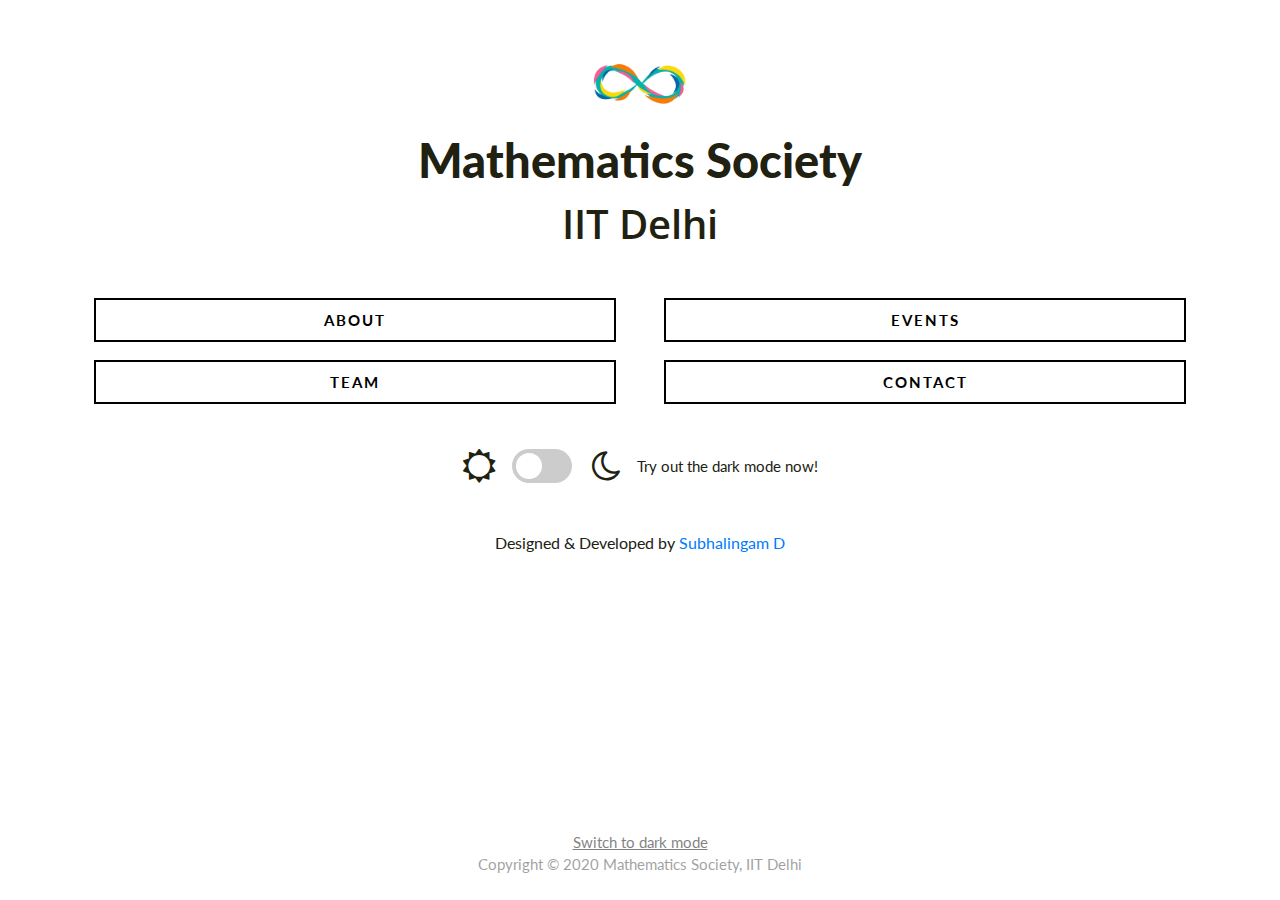
==== index.html @ 70162c8c "Add files via upload" ====
<!DOCTYPE html>
<html lang="en">
<head>
  <meta charset="UTF-8" />
  <title>Mathematics Society, IIT Delhi</title>
   
  <meta name="viewport" content="width=device-width, initial-scale=1" />
    
  <link href="https://fonts.googleapis.com/css2?family=Lato:wght@400;700;900&family=Open+Sans:wght@400;600;700&display=swap" rel="stylesheet">


  <link rel="stylesheet" href="https://cdnjs.cloudflare.com/ajax/libs/font-awesome/4.7.0/css/font-awesome.min.css">

  <link rel='stylesheet' href='https://cdnjs.cloudflare.com/ajax/libs/twitter-bootstrap/4.1.3/css/bootstrap.min.css'>


  <link rel="stylesheet" href="./style.css" />    

</head>

    
<body onhashchange="hash_checker()"> 
  
  <header></header>
  <main></main>
  
  <footer>
      <div><a id="mode-toggler" style="text-decoration: underline;cursor:pointer;">Switch to dark mode</a></div>
      <div class="copy">Copyright &copy; 2020 Mathematics Society, IIT Delhi</div>
  </footer>

  <script src='https://cdnjs.cloudflare.com/ajax/libs/jquery/3.3.1/jquery.min.js'></script>

  <script src='https://stackpath.bootstrapcdn.com/bootstrap/4.1.3/js/bootstrap.min.js'></script>


  <script src='./script.js'></script>

</body>
</html>
---- style.css ----
*{
	box-sizing: border-box;
}
body{
    font-family: 'Lato', sans-serif;
	font-weight: 400;
	font-size: 15px;
	line-height: 22px;
	color: #212112;
	background-color: #fff;
	overflow-x: hidden;
    transition: all 200ms linear;
}

::selection {
	color: #fafafa;
	background-color: #888;
}
::-moz-selection {
	color: #fafafa;
	background-color: #888;
}
.dark ::-moz-selection {
	color: #121212;
	background-color: #ccc;
}
.dark ::selection {
	color: #121212;
	background-color: #ccc;
}


/* #Navigation
================================================== */

.start-header {
	opacity: 1;
	transform: translateY(0);
	padding: 20px 0;
	box-shadow: 0 10px 30px 0 rgba(138, 155, 165, 0.15);
	transition : all 0.3s ease-out;
}
.start-header.scroll-on {
	box-shadow: 0 5px 10px 0 rgba(138, 155, 165, 0.15);
	padding: 10px 0;
	transition : all 0.3s ease-out;
}
.start-header.scroll-on .navbar-brand img{
	height: 24px;
	transition : all 0.3s ease-out;
}
.navigation-wrap{
	position: fixed;
	width: 100%;
	top: 0;
	left: 0;
	z-index: 1000;
	transition : all 0.3s ease-out;
}
.navbar{
	padding: 0;
}
.navbar-brand img{
	height: 28px;
	width: auto;
	display: block;
  	/*filter: brightness(90%);*/
	transition : all 0.3s ease-out;
}
.navbar-toggler {
	float: right;
	border: none;
	padding-right: 0;
}
.navbar-toggler:active,
.navbar-toggler:focus {
	outline: none;
}
.navbar-light .navbar-toggler-icon {
	width: 24px;
	height: 17px;
	background-image: none;
	position: relative;
	border-bottom: 1px solid #000;
    transition: all 300ms linear;
}
.navbar-light .navbar-toggler-icon:after, 
.navbar-light .navbar-toggler-icon:before{
	width: 24px;
	position: absolute;
	height: 1px;
	background-color: #000;
	top: 0;
	left: 0;
	content: '';
	z-index: 2;
    transition: all 300ms linear;
}
.navbar-light .navbar-toggler-icon:after{
	top: 8px;
}
.navbar-toggler[aria-expanded="true"] .navbar-toggler-icon:after {
	transform: rotate(45deg);
}
.navbar-toggler[aria-expanded="true"] .navbar-toggler-icon:before {
	transform: translateY(8px) rotate(-45deg);
}
.navbar-toggler[aria-expanded="true"] .navbar-toggler-icon {
	border-color: transparent;
}
.nav-link{
	color: #212121 !important;
	font-weight: 500;
    transition: all 200ms linear;
}
.nav-item:hover .nav-link{
	color: #8167a9 !important;
}
.nav-item.active .nav-link{
	color: #777 !important;
}
.nav-link {
	position: relative;
	padding: 4px 0 !important;
	display: inline-block;
}
.nav-item:after{
	position: absolute;
	bottom: -5px;
	left: 0;
	width: 100%;
	height: 2px;
	content: '';
	background-color: #8167a9;
	opacity: 0;
    transition: all 200ms linear;
}
.nav-item:hover:after{
	bottom: 0;
	opacity: 1;
}
.nav-item.active:hover:after{
	opacity: 0;
}
.nav-item{
	position: relative;
    transition: all 200ms linear;
}

.bg-light {
	background-color: #fff !important;
    transition: all 200ms linear;
}
.section {
    position: relative;
	width: 100%;
	display: block;
}
.full-height {
    min-height: 100vh;
}
.over-hide {
    overflow: hidden;
}
.absolute-center {
	position: absolute;
	top: 50%;
	left: 0;
	width: 100%;
  margin-top: 40px;
	transform: translateY(-50%);
	z-index: 20;
}
h1{
	font-size: 47px;
	line-height: 1.2;
	font-weight: 900;
	color: #212112;
	transition:  all 500ms linear;
	-webkit-transition:  all 500ms linear;
	-o-transition:  all 500ms linear;
	-ms-transition:  all 500ms linear;
}
h2{
	font-family: 'Open Sans';
	font-size: 40px;
	line-height: 1.414;
	font-weight: 600;
	color: #212112;
	transition:  all 500ms linear;
	-webkit-transition:  all 500ms linear;
	-o-transition:  all 500ms linear;
	-ms-transition:  all 500ms linear;
}
h3{
	font-family: 'Open Sans';
	font-size: 27px;
	line-height: 1.314;
	font-weight: 600;
	color: #212112;
	transition:  all 500ms linear;
	-webkit-transition:  all 500ms linear;
	-o-transition:  all 500ms linear;
	-ms-transition:  all 500ms linear;
}
p{
	margin: 0;
	padding-top: 10px;
    font-size: 18px;
    line-height: 1.3;
    transition:  all 500ms linear;
	-webkit-transition:  all 500ms linear;
	-o-transition:  all 500ms linear;
	-ms-transition:  all 500ms linear;
}

body.dark{
	color: rgba(255,255,255,0.6);
	background-color: #121212; /*#1f2029;*/
}
body.dark .navbar-brand img{
  /*filter: brightness(100%);*/
}
body.dark h1,body.dark h2,body.dark h3{
	color: #fff;
	opacity: 0.87;
}
body.dark h1 span{
    transition-delay: 0ms !important;
}
body.dark p{
	color: #fff;
	opacity: 0.6;
}
body.dark .bg-light {
	background-color: #000 /*#14151a*/ !important;
}
body.dark .start-header {
	box-shadow: 0 10px 30px 0 rgba(0, 0, 0, 0.15);
}
body.dark .start-header.scroll-on {
	box-shadow: 0 5px 10px 0 rgba(0, 0, 0, 0.15);
}
body.dark .nav-link{
	color: #fff !important;
}
body.dark .nav-item:hover .nav-link{
	color: dodgerblue !important;
}
body.dark .nav-item.active .nav-link{
	color: #999 !important;
}
body.dark .nav-item:after{
	background-color: dodgerblue;
}
body.dark .navbar-light .navbar-toggler-icon {
	border-bottom: 1px solid #fff;
}
body.dark .navbar-light .navbar-toggler-icon:after, 
body.dark .navbar-light .navbar-toggler-icon:before{
	background-color: #fff;
}
body.dark .navbar-toggler[aria-expanded="true"] .navbar-toggler-icon {
	border-color: transparent;
}

@media (max-width: 767px) { 
	body{
		font-size: 14px;
	}
	h1{
		font-size: 36px;
	}
	h2{
		font-size: 30px;
	}
	h3{
		font-size: 23px;
	}
	p{
		font-size: 15px;
	}
	.nav-item:after{
		display: none;
	}
	.nav-item::before {
		position: absolute;
		display: block;
		top: 16px;
		left: 0;
		width: 11px;
		height: 1px;
		content: "";
		border: none;
		background-color: #000;
		vertical-align: 0;
	}
	body.dark .nav-item::before {
		background-color: #fff;
	}
	body.dark .dropdown-toggle::after {
		background-color: #fff;
	}
}

/* #Link to page
================================================== */

.logo {
	position: absolute;
	bottom: 30px;
	right: 30px;
	display: block;
	z-index: 100;
	transition: all 250ms linear;
}
.logo img {
	height: 26px;
	width: auto;
	display: block;
  	/*filter: brightness(90%);*/
	transition: all 250ms linear;
}
body.dark .logo img {
  /*filter: brightness(100%);*/
}

main{
	padding-top: 121px;
	min-height: calc(100vh - 78px);
	padding-bottom: 25px;
}



.center{
	text-align: center;
}
.block{
	display: block;
}
.inline-block{
	display: inline-block;
}
a.btn-1{
	text-decoration: none;
}
.btn-1{
	border: 2px solid #000;
	padding: 9px 16px;
	color: #000;
	letter-spacing: 2px;
	text-transform: uppercase;
	font-weight: 700;
	margin: 9px;
	transition: all 0.4s ease-in-out;
	-webkit-transition: all 0.4s ease-in-out;
	-ms-transition: all 0.4s ease-in-out;
	-o-transition: all 0.4s ease-in-out;
}
.btn-1:hover{
	border-color: transparent;
	color: #fff;
	background-color: #000;
}

.dark .btn-1{
	border: 2px solid rgba(255,255,255,0.8);
	color: rgba(255,255,255,0.8);
}
.dark .btn-1:hover{
	border-color: transparent;
	color: #000;
	background-color: rgba(255,255,255,0.8);
}

.flex{
	display: flex;
	align-items: center;
	justify-content: center;
}

.switch {
  position: relative;
  display: inline-block;
  width: 60px;
  height: 34px;
  margin: 0 16px;
}

.switch input { 
  opacity: 0;
  width: 0;
  height: 0;
}

.switch .slider {
  position: absolute;
  cursor: pointer;
  top: 0;
  left: 0;
  right: 0;
  bottom: 0;
  background-color: #ccc;
  -webkit-transition: .4s;
  transition: .4s;
  margin-top: 0;
  margin-bottom: 0;
  border-radius: 34px;
}

.switch .slider:before {
  position: absolute;
  content: "";
  height: 26px;
  width: 26px;
  left: 4px;
  bottom: 4px;
  background-color: white;
  -webkit-transition: .4s;
  transition: .4s;
  border-radius: 50%;
}

.switch input:checked + .slider {
  background-color: #1e90ff;
}

.switch input:focus + .slider {
  box-shadow: 0 0 1px #1e90ff;
}

.switch input:checked + .slider:before {
  -webkit-transform: translateX(26px);
  -ms-transform: translateX(26px);
  transform: translateX(26px);
}


/* The actual timeline (the vertical ruler) */
.timeline {
  position: relative;
  margin: 0 0;
}

/* The actual timeline (the vertical ruler) */
.timeline::after {
  content: '';
  position: absolute;
  width: 4px;
  background-color: #8167a9;
  opacity: 0.5;
  top: 0;
  bottom: 0;
  left: 50%;
  margin-left: -3px;
  transition: all 0.25s ease-in-out;
}

/* Container around content */
.ev-container {
  position: relative;
  background-color: inherit;
  width: 50%;
}

/* The circles on the timeline */
.ev-container::after {
  content: '';
  position: absolute;
  width: 16px;
  height: 16px;
  right: -7px;
  top: 25px;
  border-radius: 50%;
  z-index: 1;
  background-color: #8167a9;
  transition: all 0.25s ease-in-out;
}
.ev-container:hover::after{
  box-shadow: 0 0 9px rgba(0,0,0,0.4);
  background-color: #6c5393;
}

/* Place the container to the left */
.left {
  padding: 16px 40px 25px 4px;
  left: 0;
}

/* Place the container to the right */
.right {
  padding: 16px 4px 25px 40px;
  left: 50%;
}

/* Add arrows to the left container (pointing right) */
.left::before {
  content: " ";
  height: 0;
  position: absolute;
  top: 22px;
  width: 0;
  z-index: 1;
  right: 30px;
  border: medium solid white;
  border-width: 10px 0 10px 10px;
  border-color: transparent transparent transparent rgba(129, 103, 169,.8);
}

/* Add arrows to the right container (pointing left) */
.right::before {
  content: " ";
  height: 0;
  position: absolute;
  top: 22px;
  width: 0;
  z-index: 1;
  left: 30px;
  border: medium solid white;
  border-width: 10px 10px 10px 0;
  border-color: transparent rgba(129, 103, 169,.8) transparent transparent;
}

/* Fix the circle for containers on the right side */
.right::after {
  left: -9px;
}

/* The actual content */
.ev-content {
	background-color: white;
	position: relative;
	border-radius: 6px;
	box-shadow: 0 4px 9px rgba(0,0,0,0.4);
	user-select: none;
  	transition: all 0.3s ease-in-out;
}

.ev-content .ev-title{
	font-size: 1.5em;
	padding: 9px 12px;
	background-color: rgba(129, 103, 169,.8);
	color: #fff;
	font-weight: 600;
	transition:  all 0.3s ease-in-out;
}

.ev-content .ev-desc{
	padding: 12px 12px 9px;
}

.ev-content .ev-info{
	padding: 4px 0 15px;
}

.ev-info .ev-date,.ev-info .ev-venue,.ev-info .ev-time{
	display: inline-block;
	color: #444;
	font-size: 1em;
	padding: 3px 12px;
}

.ev-info .ev-date,.ev-info .ev-time{
	min-width: 49%;
}

.ev-content .ev-link{
	padding: 0 12px 15px;
}

.ev-link a.ev-btn{
	display: inline-block;
	padding: 3px 8px;
	text-decoration: none;
	cursor: pointer;
	margin-right: 4px;
	transition:  all 0.3s ease-in-out;
	background-color: #222;
	color: #fafafa;
	border: 1px solid transparent;
}

.ev-link a.ev-btn:hover{
	border-color: #222;
	color: #222;
	background-color: transparent;
}

.ev-content .hidden{
	display: none;
}

/* The actual timeline (the vertical ruler) */
.dark .timeline::after {
  background-color: #1e90ff;
}

/* The circles on the timeline */
.dark .ev-container::after {
  background-color: #1e90ff;
}

.dark .ev-container:hover::after{
  box-shadow: 0 0 9px rgba(0,0,0,0.4);
  background-color: #0080ff;
}

/* Add arrows to the left container (pointing right) */
.dark .left::before {
  border: medium solid black;
  border-width: 10px 0 10px 10px;
  border-color: transparent transparent transparent rgba(30, 144, 255,0.8);
}

/* Add arrows to the right container (pointing left) */
.dark .right::before {
  border: medium solid black;
  border-width: 10px 10px 10px 0;
  border-color: transparent rgba(30, 144, 255,0.8) transparent transparent;
}


/* The actual content */
.dark .ev-content {
	background-color: #212121;
}

.dark .ev-content .ev-title{
	background-color: rgba(30, 144, 255, .8);
	color: rgba(255,255,255,.8);
}


.dark .ev-content .ev-date,.dark .ev-content .ev-venue,.dark .ev-content .ev-time{
	color: #444;
}

.dark .ev-content .ev-date,.dark .ev-content .ev-venue,.dark .ev-content .ev-time{
	color: #aaa;
}

.dark .ev-link a.ev-btn{
	border-color: #cfcfcf;
	color: #cfcfcf;
	background-color: transparent;
}

.dark .ev-link a.ev-btn:hover{
	background-color: #cfcfcf;
	color: #000;
	border-color: transparent;
}


/* Media queries - Responsive timeline on screens less than 600px wide */
@media screen and (max-width: 800px) {
/* Place the timelime to the left */
  .timeline::after {
    left: 15px;
  }

/* Full-width containers */
  .ev-container {
    width: 100%;
    padding-left: 46px;
    padding-right: 9px;
  }

/* Make sure that all arrows are pointing leftwards */
  .ev-container::before {
    left: 36px;
    border: medium solid white;
    border-width: 10px 10px 10px 0;
    border-color: transparent rgba(129, 103, 169,.8) transparent transparent;
  }

/* Make sure all circles are at the same spot */
  .left::after, .right::after {
    left: 6px;
  }

/* Make all right containers behave like the left ones */
  .right {
    left: 0%;
  }

 /* Make sure that all arrows are pointing leftwards */
  .dark .ev-container::before {
    border: medium solid black;
    border-width: 10px 10px 10px 0;
    border-color: transparent rgba(30, 144, 255, .8) transparent transparent;
  }
}

#team .mem {
	width: calc(100%);
	margin: 16px 0;
	padding: 16px 9px;
	text-align: center;
	transition: all .3s ease-in-out;
	background-color: #fcfcfc;
	/*cursor:  pointer;*/
}

#team .mem img.mem-dp{
	padding: 16px;
	height: 100px;
	width: 100px;
	border-radius: 50%;
}

#team .mem .mem-name{
	font-size: 1.5em;
	text-transform: capitalize;
	padding: 9px;
}

#team .mem .mem-pos{
	padding: 4px;
	color: #222;
	size: 0.9em;
}

#team .mem:hover {
	transform: scale(1.05);
	box-shadow: 0 0 9px 0 rgba(0, 0, 0, 0.4);
	background-color: #f2f2f2;
}

.dark #team .mem {
	background-color: #1b1b1b;
}
.dark #team .mem:hover{
	background-color: #212121;
}

.dark #team .mem .mem-name{
	color: rgba(255,255,255,0.75);
}

.dark #team .mem .mem-pos{
	color: rgba(255,255,255,0.6);
}

#contact-form input,#contact-form textarea {
    display: flex;
    flex-direction: column;
    align-items: flex-end;
    width: 100%;
    padding: 10px;
    border: none;
    margin-bottom: 10px;
    background: #eaeaea;
    color: #111;
    transition: .4s ease all;
}
#contact-form input:: -webkit-input-placeholder,#contact-form textarea:: -webkit-input-placeholder {
    color: #222;
}
#contact-form input: -moz-placeholder,#contact-form textarea: -moz-placeholder {
    color: #222;
    opacity: 1;
}
#contact-form input:: -moz-placeholder,#contact-form textarea:: -moz-placeholder {
    color: #222;
    opacity: 1;
}
#contact-form input: -ms-input-placeholder,#contact-form textarea: -ms-input-placeholder {
    color: #222;
}
#contact-form input:focus,#contact-form textarea:focus {
    outline: none;
    background: #dadada;
}
#contact-form textarea {
    height: 150px;
    resize: vertical;
}
#contact-form button {
    display: block;
    width: 100%;
    text-transform: uppercase;
    background-color: inherit;
    padding: 6px 10px;
    border: 2px solid #000;
    color: #000;
    font-weight: 700;
    letter-spacing: 2px;
    transition: .4s ease all;
    cursor: pointer;
}
#contact-form button:hover {
    background: #000;
    color: #fff;
    border-color: transparent;
}
#contact-form .submit-msg{
	background-color: #dadada;
	padding: 9px 16px;
	font-size: 1.023em;
	margin: 16px 0; 
	text-align: left;
    transition: .4s ease all;
}
.dark #contact-form input,.dark #contact-form textarea {
    background: #212121;
    color: #fafafa;
}
.dark #contact-form input:: -webkit-input-placeholder,.dark #contact-form textarea:: -webkit-input-placeholder {
    color: #dadada;
}
.dark #contact-form input: -moz-placeholder,.dark #contact-form textarea: -moz-placeholder {
    color: #dadada;
    opacity: 1;
}
.dark #contact-form input:: -moz-placeholder,.dark #contact-form textarea:: -moz-placeholder {
    color: #dadada;
    opacity: 1;
}
.dark #contact-form input: -ms-input-placeholder,.dark .dark #contact-form textarea: -ms-input-placeholder {
    color: #dadada;
}
.dark #contact-form input:focus,.dark #contact-form textarea:focus {
    background: #2a2a2a;
}
.dark #contact-form button {
    border-color: #eaeaea;
    color: #eaeaea;
    opacity: 0.8;
}
.dark #contact-form button:hover {
    background: #eaeaea;
    color: #000;
    border-color: transparent;
}
.dark #contact-form .submit-msg{
	background-color: #333;
}

.social{
	display: inline-block;
	padding: 12px 0;
	transition: all .4s ease-in-out;
	font-size: 1.2em;
	margin-right: 9px;
	width: 49px;
	text-align: center;
}
.social:hover{
	cursor:  pointer;
}
.fb{
	border: 1px solid #3b5999;
	color:  #3b5999;
}
.fb:hover{
	color: #fafafa;
	background-color: #3b5999;
}
.dark .fb{
	color: #fafafa;
	background-color: #3b5999;
}
.dark .fb:hover{
	color:  #3b5999;
	background-color: transparent;
}

.insta{
	border: 1px solid #e4405f;
	color:  #e4405f;
}
.insta:hover{
	color: #fafafa;
	background-color: #e4405f;
}
.dark .insta{
	color: #fafafa;
	background-color: #e4405f;
}
.dark .insta:hover{
	color:  #e4405f;
	background-color: transparent;
}







footer{
	display: block;
	margin: 9px 0 25px;
	text-align: center;
	color: #000;
}
footer :not(.copy){
	opacity: 0.7;
}
footer .copy{
	opacity: 0.37;
}
.dark footer{
	color: #fff;
}
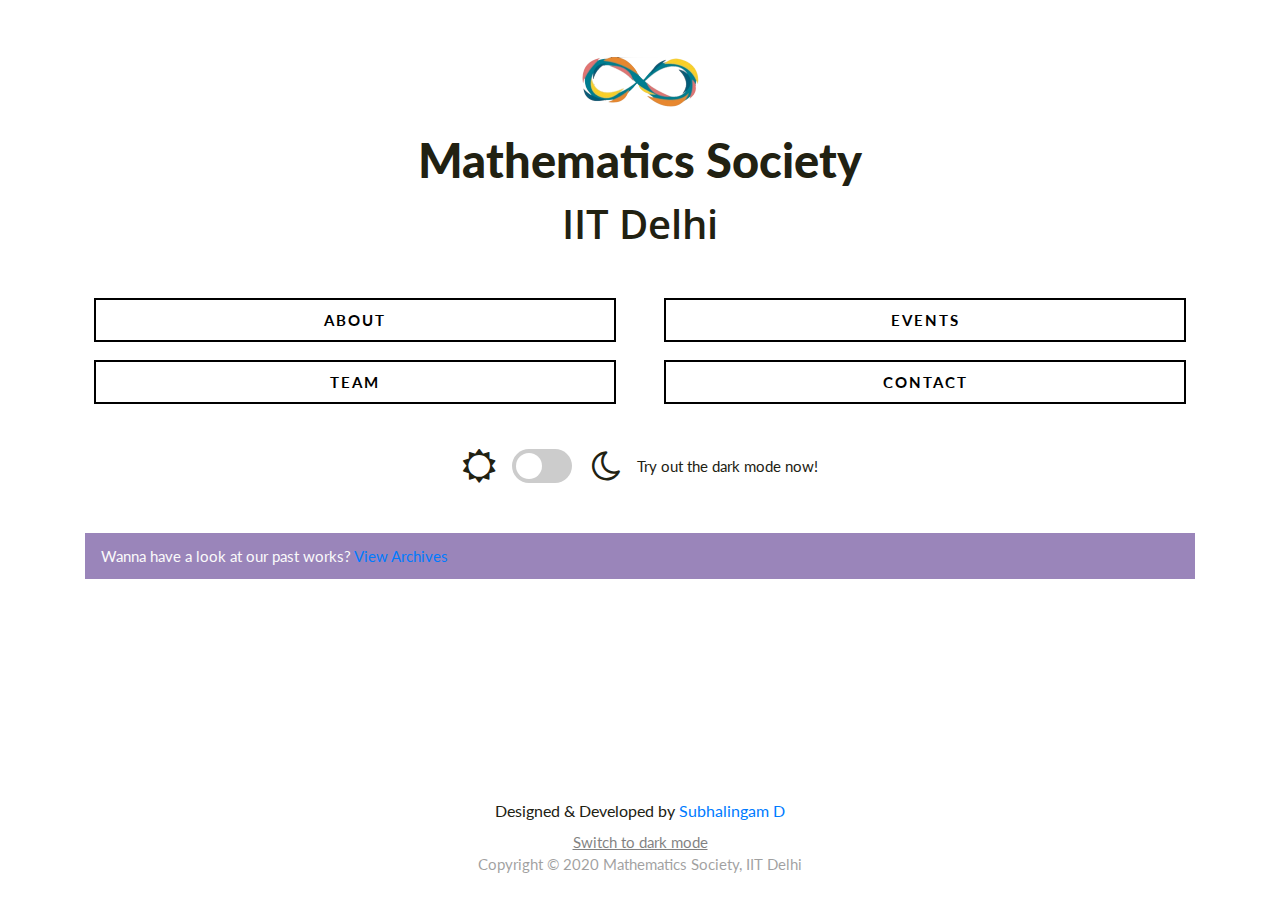
==== commit 0225cbfc: "Add files via upload" ====
--- a/index.html
+++ b/index.html
@@ -16,11 +16,32 @@
 
   <link rel="stylesheet" href="./style.css" />    
 
+  <noscript>
+    <style>
+      div#no-js{
+        display: block;
+        height: 100vh;
+        width: 100vw;
+        background-color: #fafafa;
+        z-index: 1000;
+        position: fixed;
+        top:0;
+        left:0;
+        color: #000;
+        padding: 4px;
+        font-size: 1.25em;
+      }
+    </style>
+  </noscript>
 </head>
 
-    
-<body onhashchange="hash_checker()"> 
+<body onhashchange="hash_checker()">
+  <noscript> 
+    <div id="no-js">You need to enable JavaScript to use this website.</div>
+  </noscript>  
   
+  <div class='loader'></div>
+
   <header></header>
   <main></main>
   
--- a/style.css
+++ b/style.css
@@ -29,10 +29,6 @@
 	color: #121212;
 	background-color: #ccc;
 }
-
-
-/* #Navigation
-================================================== */
 
 .start-header {
 	opacity: 1;
@@ -304,9 +300,6 @@
 	}
 }
 
-/* #Link to page
-================================================== */
-
 .logo {
 	position: absolute;
 	bottom: 30px;
@@ -327,12 +320,25 @@
 }
 
 main{
+	position: relative;
 	padding-top: 121px;
 	min-height: calc(100vh - 78px);
 	padding-bottom: 25px;
 }
 
-
+a.link-normal{
+	color: #444;
+}
+a.link-normal:hover{
+	color: #111;
+}
+
+.dark a.link-normal{
+	color: #ddd;
+}
+.dark a.link-normal:hover{
+	color: #fff;
+}
 
 .center{
 	text-align: center;
@@ -373,6 +379,20 @@
 	border-color: transparent;
 	color: #000;
 	background-color: rgba(255,255,255,0.8);
+}
+
+.color-box{
+	display: block;
+	margin-top: 25px;
+	padding: 12px 16px;
+	transition: all .3s ease-in-out;
+	background-color: rgba(129, 103, 169,.8);
+	color: #fafafa;
+}
+
+.dark .color-box{
+	background-color: rgba(30, 144, 255, .8);
+	color: rgba(255,255,255,.8);
 }
 
 .flex{
@@ -437,6 +457,20 @@
   transform: translateX(26px);
 }
 
+#events .msg-box{
+	display: block;
+	margin-top: 25px;
+	padding: 9px 16px;
+	text-align: center;
+	transition: all .3s ease-in-out;
+	background-color: rgba(129, 103, 169,.8);
+	color: #fafafa;
+}
+
+.dark #events .msg-box{
+	background-color: rgba(30, 144, 255, .8);
+	color: rgba(255,255,255,.8);
+}
 
 /* The actual timeline (the vertical ruler) */
 .timeline {
@@ -701,6 +735,7 @@
 	text-align: center;
 	transition: all .3s ease-in-out;
 	background-color: #fcfcfc;
+	height: calc(100% - 32px);
 	/*cursor:  pointer;*/
 }
 
@@ -714,13 +749,24 @@
 #team .mem .mem-name{
 	font-size: 1.5em;
 	text-transform: capitalize;
-	padding: 9px;
+	padding: 9px 2px 6px;
 }
 
 #team .mem .mem-pos{
-	padding: 4px;
+	padding: 2px 2px 4px;
 	color: #222;
 	size: 0.9em;
+}
+
+#team .mem-social>a{
+	display: inline-block;
+	margin: 6px 6px 2px;
+	font-size: 1.1em;
+	color: #232323;
+	transition:  all .2s ease-in-out;
+}
+#team .mem-social>a:hover{
+	color: #636363;
 }
 
 #team .mem:hover {
@@ -730,10 +776,10 @@
 }
 
 .dark #team .mem {
-	background-color: #1b1b1b;
+	background-color: #212121;
 }
 .dark #team .mem:hover{
-	background-color: #212121;
+	background-color: #2f2f2f;
 }
 
 .dark #team .mem .mem-name{
@@ -742,6 +788,13 @@
 
 .dark #team .mem .mem-pos{
 	color: rgba(255,255,255,0.6);
+}
+
+.dark #team .mem-social>a{
+	color: #dadada;
+}
+.dark #team .mem-social>a:hover{
+	color: #bababa;
 }
 
 #contact-form input,#contact-form textarea {
@@ -797,16 +850,18 @@
     border-color: transparent;
 }
 #contact-form .submit-msg{
+	display: none;
 	background-color: #dadada;
 	padding: 9px 16px;
 	font-size: 1.023em;
 	margin: 16px 0; 
 	text-align: left;
     transition: .4s ease all;
+    cursor:  pointer;
 }
 .dark #contact-form input,.dark #contact-form textarea {
     background: #212121;
-    color: #fafafa;
+    color: rgba(255,255,255,.9);
 }
 .dark #contact-form input:: -webkit-input-placeholder,.dark #contact-form textarea:: -webkit-input-placeholder {
     color: #dadada;
@@ -908,3 +963,42 @@
 }
 
 
+
+.loader {
+	position: fixed;
+	top: 0;
+	width: 100%;
+	height: 3px;
+	background-color: #ccc;
+	z-index: 10000;
+}
+.loader:after {
+	content: "";
+	position: absolute;
+	display: block;
+	height: 100%;
+	background-color: #8167a9;
+	left: 0%;
+	right: 100%;
+	animation: loading 3s ease infinite;
+}
+.dark .loader {
+	background-color: #888;
+}
+.dark .loader:after {
+	background-color: #1e90ff;
+}
+@keyframes loading {
+	0% {
+		left: 0;
+		right: 100%;
+	}
+	50% {
+		left: 0;
+		right: 0;
+	}
+	100% {
+		left: 100%;
+		right: 0;
+	}
+}
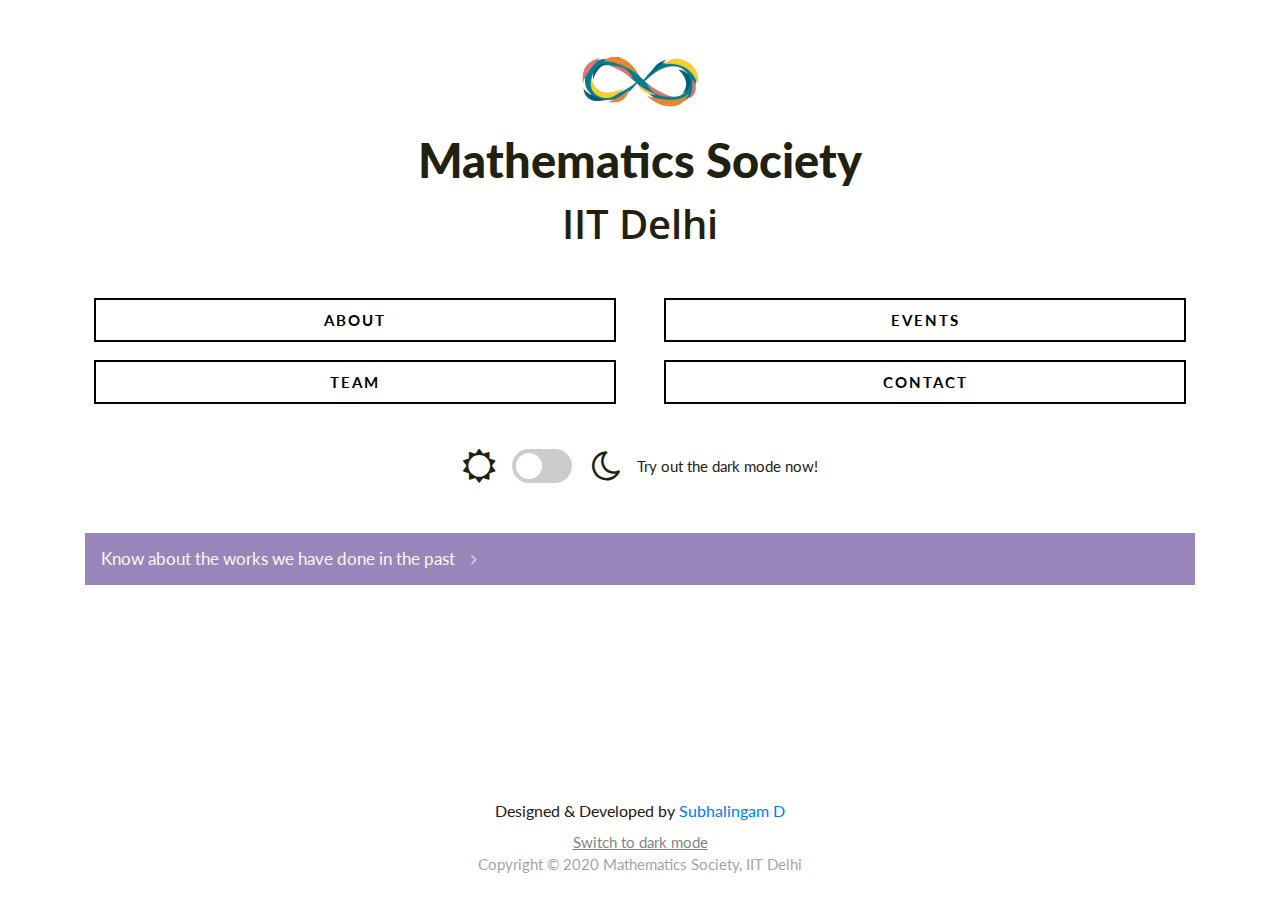
==== commit 1245da6b: "Add files via upload" ====
--- a/index.html
+++ b/index.html
@@ -3,6 +3,13 @@
 <head>
   <meta charset="UTF-8" />
   <title>Mathematics Society, IIT Delhi</title>
+
+  <!-- Chrome, Firefox OS and Opera -->
+  <meta name="theme-color" content="#fff">
+  <!-- Windows Phone -->
+  <meta name="msapplication-navbutton-color" content="#fff">
+  <!-- iOS Safari -->
+  <meta name="apple-mobile-web-app-status-bar-style" content="#fff">
    
   <meta name="viewport" content="width=device-width, initial-scale=1" />
     
--- a/style.css
+++ b/style.css
@@ -276,6 +276,9 @@
 	}
 	p{
 		font-size: 15px;
+	}
+	.nav-item, .nav-link{
+		display: block;
 	}
 	.nav-item:after{
 		display: none;
@@ -384,15 +387,69 @@
 .color-box{
 	display: block;
 	margin-top: 25px;
-	padding: 12px 16px;
+	padding: 15px 16px;
 	transition: all .3s ease-in-out;
 	background-color: rgba(129, 103, 169,.8);
 	color: #fafafa;
 }
-
 .dark .color-box{
 	background-color: rgba(30, 144, 255, .8);
 	color: rgba(255,255,255,.8);
+}
+
+.pointer{
+	cursor:  pointer;
+}
+
+.color-box .arrow{
+	opacity: 0.7;
+}
+.color-box:hover .arrow{
+	opacity: 0.95;
+	-webkit-animation: bounce 2s;
+	animation: bounce 2s;
+	-webkit-animation-iteration-count: infinite;
+	animation-iteration-count: infinite;
+}
+@-webkit-keyframes bounce {
+	0%,
+	25%,
+	50%,
+	75%,
+	100% {
+	  -webkit-transform: translateX(0);
+	          transform: translateX(0);
+	}
+	40% {
+	  -webkit-transform: translateX(100%);
+	          transform: translateX(100%);
+	}
+	60% {
+	  -webkit-transform: translateX(50%);
+	          transform: translateX(50%);
+	}
+}
+@keyframes bounce{
+	0%,
+	25%,
+	50%,
+	75%,
+	100% {
+	  -webkit-transform: translateX(0);
+	        transform: translateX(0);
+	}
+	40% {
+	  -webkit-transform: translateX(100%);
+	        transform: translateX(100%);
+	}
+	60% {
+	  -webkit-transform: translateX(50%);
+	        transform: translateX(50%);
+	}
+}
+
+.l-font{
+ 	font-size: 1.1em;
 }
 
 .flex{
